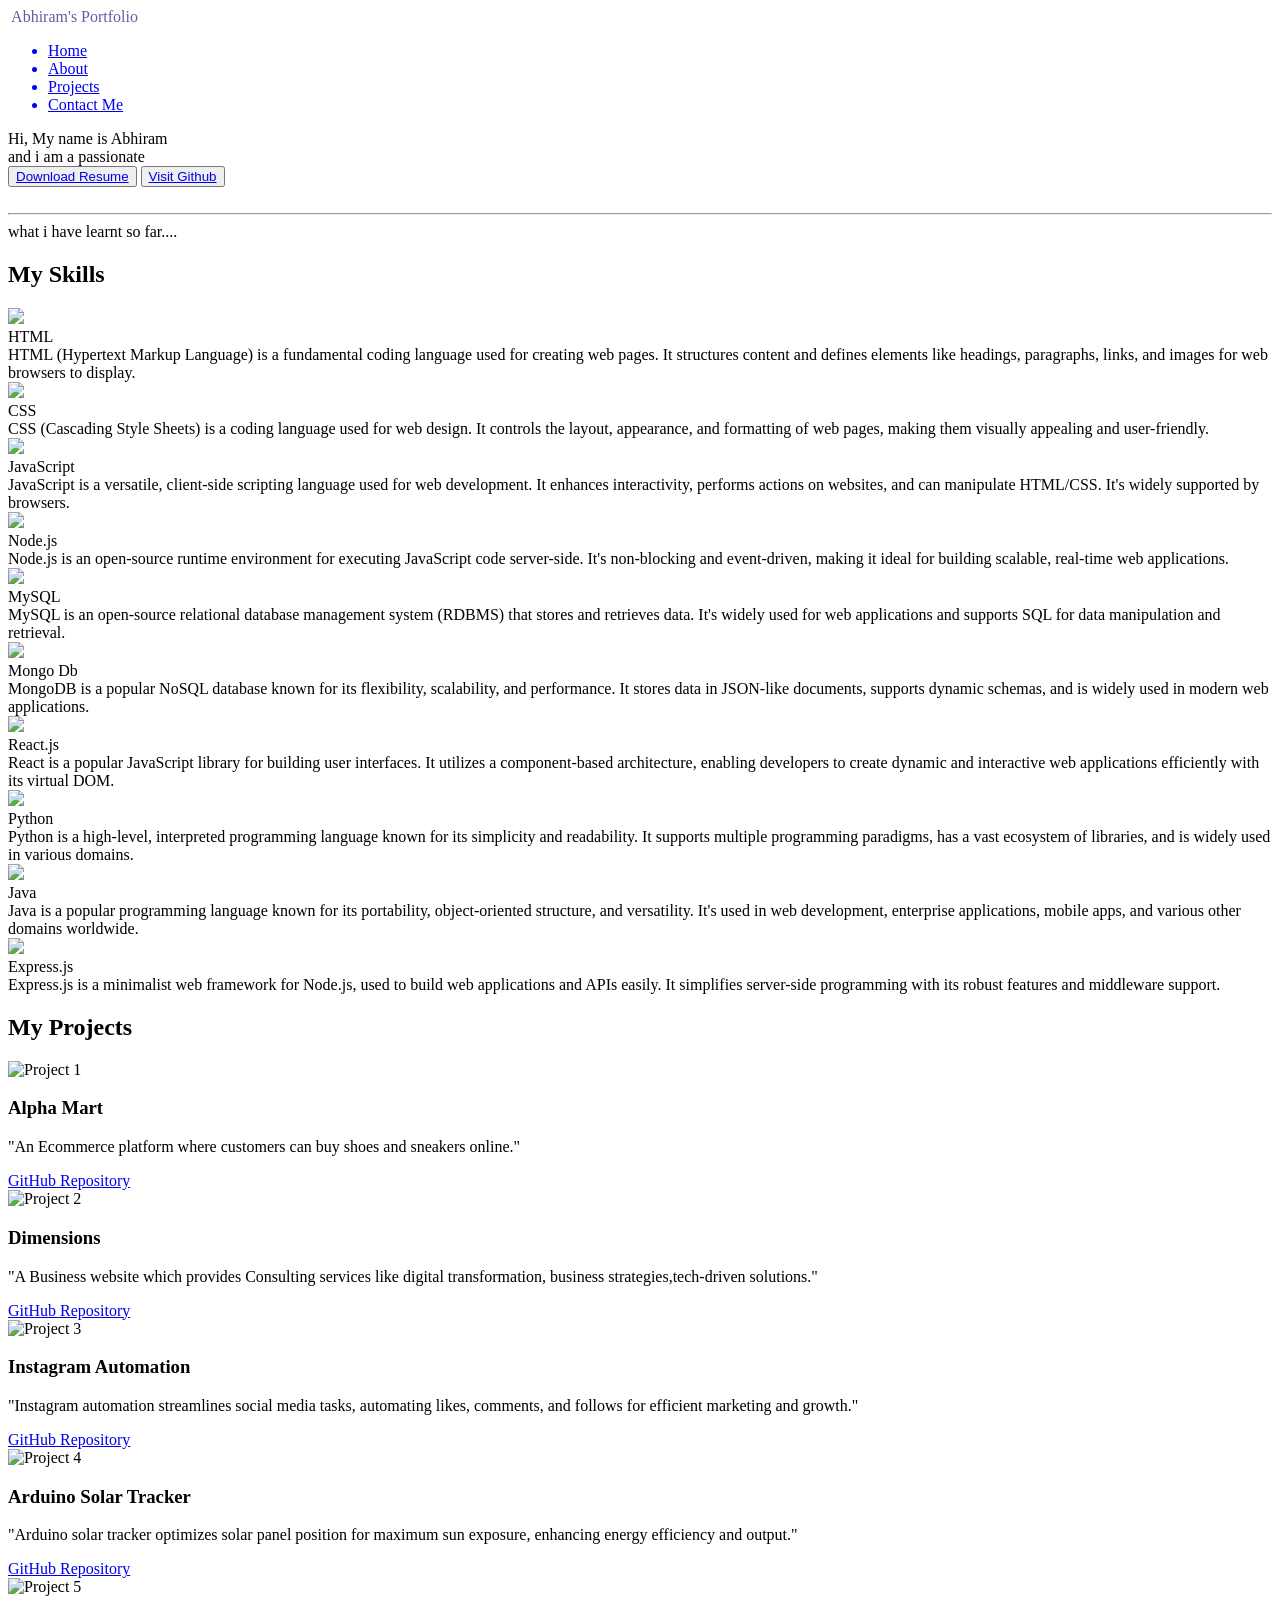
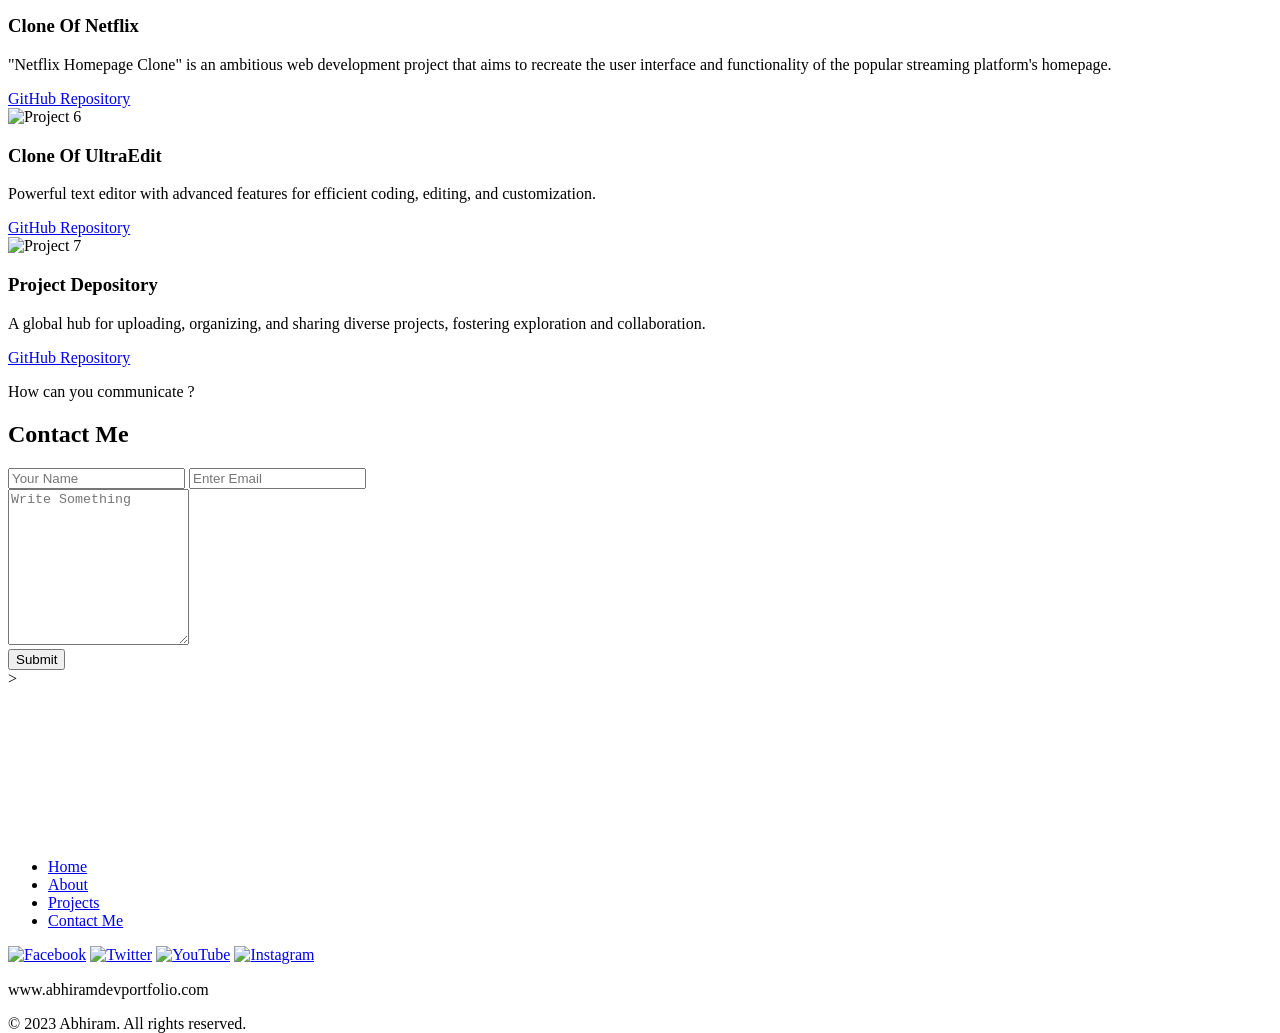
==== index.html @ 0ca9416a "Add files via upload" ====
<!DOCTYPE html>
<html lang="en">
  <head>
    <meta charset="UTF-8" />
    <meta name="viewport" content="width=device-width, initial-scale=1.0" />
    <link rel="preconnect" href="https://fonts.googleapis.com" />
    <title>Abhi - Portfolio</title>
    <link rel="stylesheet" href="style.css">
  </head>
  <body>
    <nav>
      <div class="left">
        <a
          href="index.html"
          style="text-decoration: none; color: #695AA6"
        >
        <img src="images/Union.png" alt="" class="animation">
          Abhiram's Portfolio
        </a>
      </div>
      <div class="right">
        <ul>
          <a href="index.html"><li>Home</li></a>
          <a href="about.html"><li>About</li></a>
          <a href="#projectsection"><li>Projects</li></a>
          <a href="#contact-me"><li style="width: 100px;">Contact Me</li></a>
        </ul>
      </div>
    </nav>

    <main>
      <section class="firstSection">
        <div class="sectionLeft">
          <div>Hi, My name is <span class="purple">Abhiram</span></div>
          <div>and i am a passionate</div>
          <span id="element"></span>
          <div class="buttons">
            <button class="btn"><a href="images\currentResume.png" >Download Resume</a></button>
            <button class="btn" ><a href="https://github.com/AbhiramChikatla">Visit Github</a></button>
          </div>
        </div>
        <div class="sectionRight">
          <img src="images\bg1.png" alt="" />
        </div>
      </section>
      <hr />
      <section class="secondsection">
        <span class="text-gray"> what i have learnt so far....</span>
        <h2>My Skills</h2>
        <div class="box-content">
        <div class="box">
          <div class="vertical">
            <div class="top_image">
            <img  src="images\html.png" />
          </div>
            <div class="first_title">HTML</div>
            <div class="first_desc">
              HTML (Hypertext Markup Language) is a fundamental coding language used for creating web pages. It structures content and defines elements like headings, paragraphs, links, and images for web browsers to display.            </div>
            </div>
            <div class="vertical">
              <div class="top_image">
            <img  src="images\css.png" />
          </div>
            <div class="first_title">CSS</div>
            <div class="first_desc">
              CSS (Cascading Style Sheets) is a coding language used for web design. It controls the layout, appearance, and formatting of web pages, making them visually appealing and user-friendly.            </div>
          </div>
          <div class="vertical">
            <div class="top_image">
            <img  src="images\javascript.png" />
          </div>
            <div class="first_title">JavaScript</div>
            <div class="first_desc">
              JavaScript is a versatile, client-side scripting language used for web development. It enhances interactivity, performs actions on websites, and can manipulate HTML/CSS. It's widely supported by browsers.            </div>
          </div>
          <div class="vertical">
            <div class="top_image">
            <img  src="images\nodejs.png" />
          </div>
            <div class="first_title">Node.js</div>
            <div class="first_desc">
              Node.js is an open-source runtime environment for executing JavaScript code server-side. It's non-blocking and event-driven, making it ideal for building scalable, real-time web applications.            </div>
          </div>
          <div class="vertical">
            <div class="top_image">
            <img  src="images\mysql.png" />
          </div>
            <div class="first_title">MySQL</div>
            <div class="first_desc">MySQL is an open-source relational database management system (RDBMS) that stores and retrieves data. It's widely used for web applications and supports SQL for data manipulation and retrieval.
            </div>
          </div>
        </div>
        <div class="box">
          <div class="vertical">
            <div class="top_image">
            <img  src="images/database.png" class="invert"/>
          </div>
            <div class="first_title">Mongo Db</div>
            <div class="first_desc">
              MongoDB is a popular NoSQL database known for its flexibility, scalability, and performance. It stores data in JSON-like documents, supports dynamic schemas, and is widely used in modern web applications.            </div>
            </div>
            <div class="vertical">
              <div class="top_image">
            <img  src="images\library.png" />
          </div>
            <div class="first_title">React.js</div>
            <div class="first_desc">
              React is a popular JavaScript library for building user interfaces. It utilizes a component-based architecture, enabling developers to create dynamic and interactive web applications efficiently with its virtual DOM.         </div>
          </div>
          <div class="vertical">
            <div class="top_image">
            <img  src="images\python.png" />
          </div>
            <div class="first_title">Python</div>
            <div class="first_desc">
              Python is a high-level, interpreted programming language known for its simplicity and readability. It supports multiple programming paradigms, has a vast ecosystem of libraries, and is widely used in various domains.          </div>
          </div>
          <div class="vertical">
            <div class="top_image">
            <img  src="images\java.png" />
          </div>
            <div class="first_title">Java</div>
            <div class="first_desc">
              Java is a popular programming language known for its portability, object-oriented structure, and versatility. It's used in web development, enterprise applications, mobile apps, and various other domains worldwide.            </div>
          </div>
          <div class="vertical">
            <div class="top_image">
            <img  src="images\express.png" class=""/>
          </div>
            <div class="first_title">Express.js</div>
            <div class="first_desc">
              Express.js is a minimalist web framework for Node.js, used to build web applications and APIs easily. It simplifies server-side programming with its robust features and middleware support.          </div>
          </div>
        </div>
        
      </div>
    </div>
      </section>
      <section class="projects-section" id="projectsection">
        <h2>My Projects</h2>
        <div class="project-cell">
            <img src="images\thumbnail.jpg" alt="Project 1" class="thumbnail">
            <div class="project-details">
                <h3>Alpha Mart</h3>
                <p>"An Ecommerce platform where customers can buy shoes and sneakers online."</p>
                <a href="https://github.com/AbhiramChikatla/Alpha-Mart.git" class="project-link">GitHub Repository</a>
            </div>
        </div>
        <div class="project-cell">
            <img src="images\profit.png" alt="Project 2" class="thumbnail">
            <div class="project-details">
                <h3>Dimensions</h3>
                <p>"A Business website which provides Consulting services like digital transformation, business strategies,tech-driven solutions."</p>
                <a href="https://github.com/AbhiramChikatla/Dimensions.git" class="project-link">GitHub Repository</a>
            </div>
        </div>
        <div class="project-cell">
            <img src="images\instagram.png" alt="Project 3" class="thumbnail">
            <div class="project-details">
                <h3>Instagram Automation</h3>
                <p>"Instagram automation streamlines social media tasks, automating likes, comments, and follows for efficient marketing and growth."</p>
                <a href="https://github.com/AbhiramChikatla/InstagramAutomation.git" class="project-link">GitHub Repository</a>
            </div>
        </div>
        <div class="project-cell">
            <img src="images\arduino.png" alt="Project 4" class="thumbnail">
            <div class="project-details">
                <h3>Arduino Solar Tracker</h3>
                <p>"Arduino solar tracker optimizes solar panel position for maximum sun exposure, enhancing energy efficiency and output."</p>
                <a href="https://github.com/AbhiramChikatla/Arduino-Solar-Tracker.git" class="project-link">GitHub Repository</a>
            </div>
        </div>
        <div class="project-cell">
            <img src="images\netflix.png" alt="Project 5" class="thumbnail">
            <div class="project-details">
                <h3>Clone Of Netflix</h3>
                <p>"Netflix Homepage Clone" is an ambitious web development project that aims to recreate the user interface and functionality of the popular streaming platform's homepage.</p>
                <a href="https://github.com/AbhiramChikatla/CloneOfNetflix.git" class="project-link">GitHub Repository</a>
            </div>
        </div>
        <div class="project-cell">
            <img src="images\realue.png" alt="Project 6" class="thumbnail">
            <div class="project-details">
                <h3>Clone Of UltraEdit</h3>
                <p>Powerful text editor with advanced features for efficient coding, editing, and customization.</p>
                <a href="https://github.com/AbhiramChikatla/UltraEdit.git" class="project-link">GitHub Repository</a>
            </div>
        </div>

        <div class="project-cell">
            <img src="images\projectdepository.png" alt="Project 7" class="thumbnail">
            <div class="project-details">
                <h3>Project Depository
                </h3>
                <p>A global hub for uploading, organizing, and sharing diverse projects, fostering exploration and collaboration.</p>
                <a href="https://github.com/AbhiramChikatla/Project_Depository.git" class="project-link">GitHub Repository</a>
            </div>
        </div>

    </section>
    <section id="contact-me">
      <div class="contact">
        <div class="contact-content">
          <p>How can you communicate ?</p>
          <h1>Contact Me</h1>
        </div>
        <form id="send_form"> 
        <div class="input-field">
          <div class="name-email">
            <input type="text" placeholder="Your Name" id="Name">
            <input type="email" placeholder="Enter Email" id="Email">
          </div>
          <div class="input-box">
            <textarea id="Query" id="" rows="10" placeholder="Write Something"></textarea>
          </div>
          <div class="send-btn">
            <!-- <button id="btn">Send Message</button> -->
            <input type="submit">
          </div>
        </div>
        ></form>
      </div>
      <div class="query-map">
        <iframe
          src="https://www.google.com/maps/embed?pb=!1m18!1m12!1m3!1d3834.3317049547194!2d-122.08379598573413!3d37.42199907981059!2m3!1f0!2f0!3f0!3m2!1i1024!2i768!4f13.1!3m3!1m2!1s0x808580c6f404ce6b%3A0x1791de3a2769cc6a!2sGolden%20Gate%20Bridge!5e0!3m2!1sen!2sus!4v1632366788265!5m2!1sen!2sus"
          frameborder="0"
          style="border: 0"
          allowfullscreen=""
          aria-hidden="false"
          tabindex="0"
        ></iframe>
      </div>
    </section>
        </main>
    <footer>
      <div class="footer-nav" style="padding-bottom: 10;">
          <ul>
              <li><a href="index.html">Home</a></li>
              <li><a href="about.html">About</a></li>
              <li><a href="index.html#projectsection">Projects</a></li>
              <li><a href="#contact-me">Contact Me</a></li>
          </ul>
      </div>
      <div class="social-icons">
          <a href="https://www.facebook.com/abhiram.chikatla"><img src="images\face1.png" alt="Facebook"></a>
          <a href="https://twitter.com/ChikatlaAbhiram"><img src="images\twitter.png" alt="Twitter"></a>
          <a href="http://www.youtube.com"><img src="images\youtube.png" alt="YouTube"></a>
          <a href="https://www.instagram.com/chikatla_abhiram/"><img src="images\insta.png" alt="Instagram"></a>
      
      </div>
      <div style="position: relative; bottom: -17px;">www.abhiramdevportfolio.com
        
        <p class="copy">&copy; 2023 Abhiram. All rights reserved.</p>
      </div>
  </footer>
</body>
<script src="script.js"></script>
  <!-- Load library from the CDN -->
    <script src="https://unpkg.com/typed.js@2.0.16/dist/typed.umd.js"></script>
    

    <!-- Setup and start animation! -->
    <script>
      var typed = new Typed("#element", {
        strings: ["Web developer", "Freelancher", "Python programmer"],
        typeSpeed: 80,
      });
    </script>
  </body>
</html>
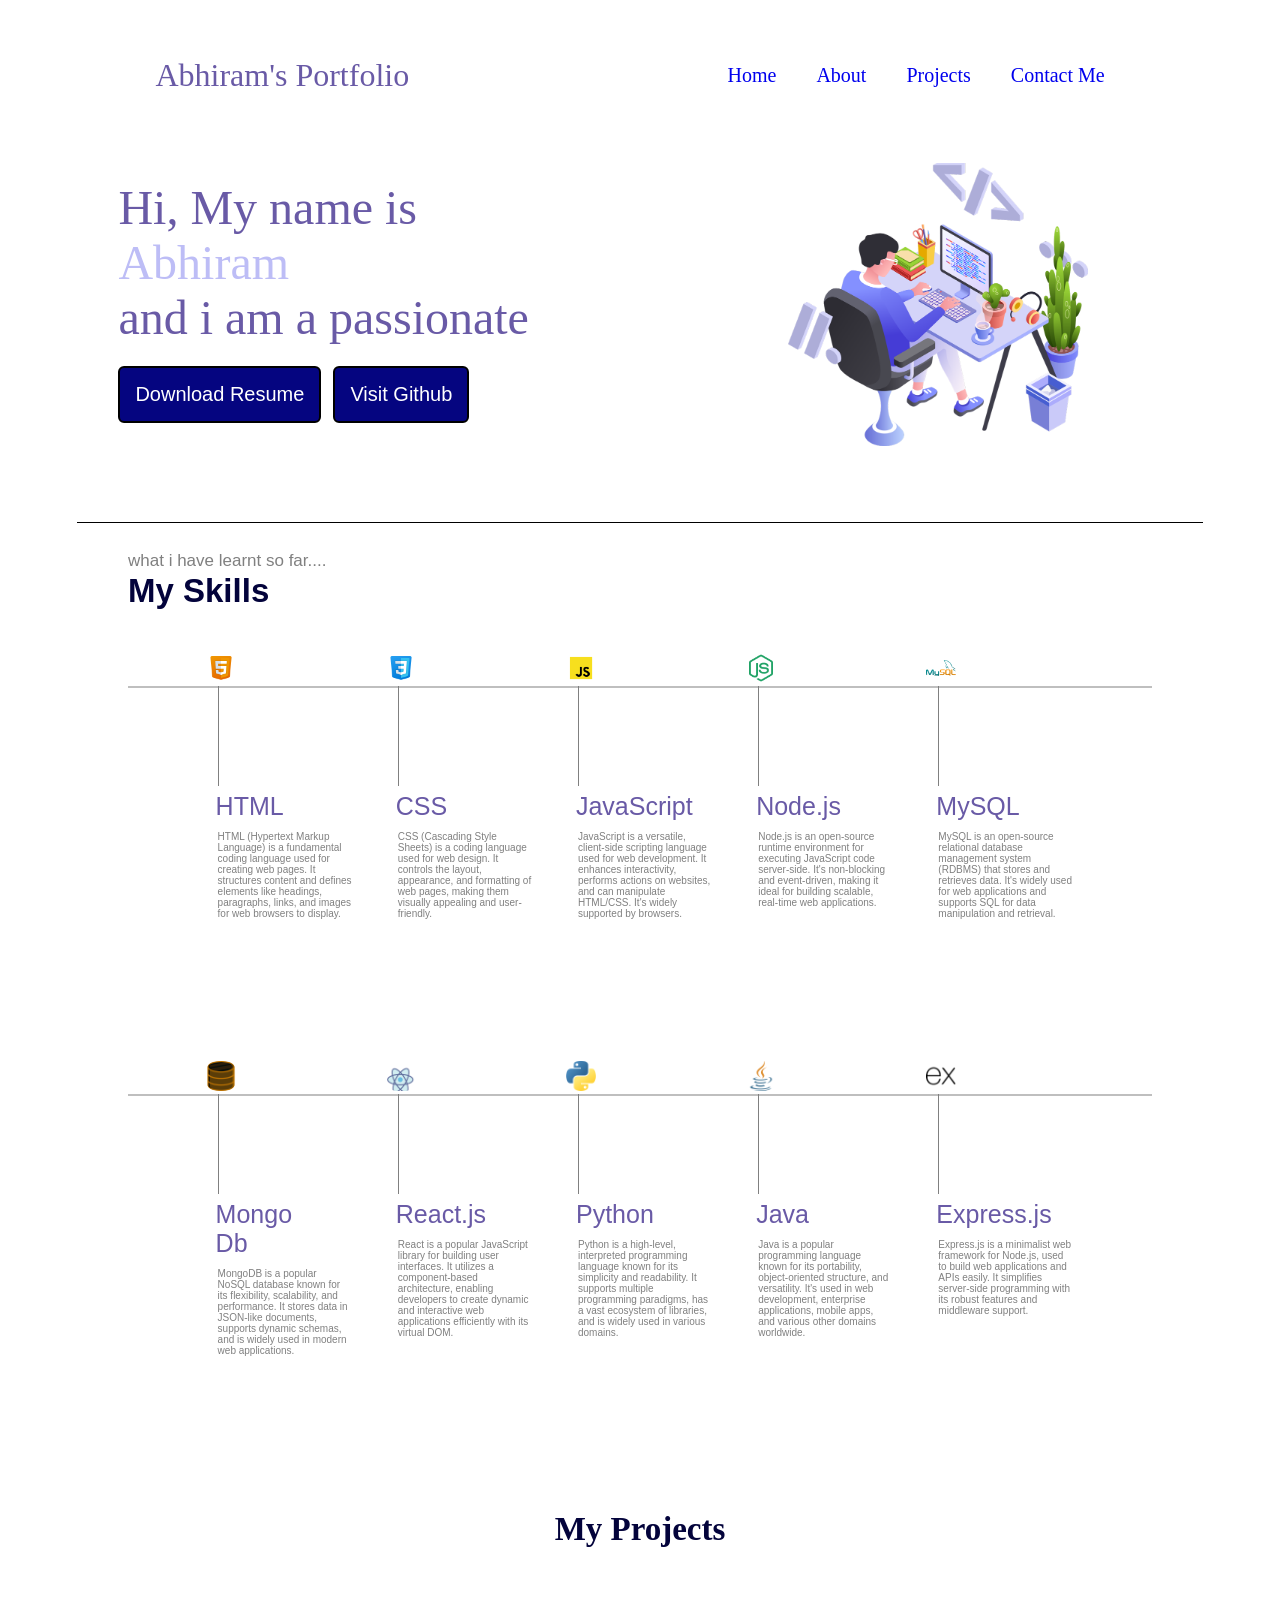
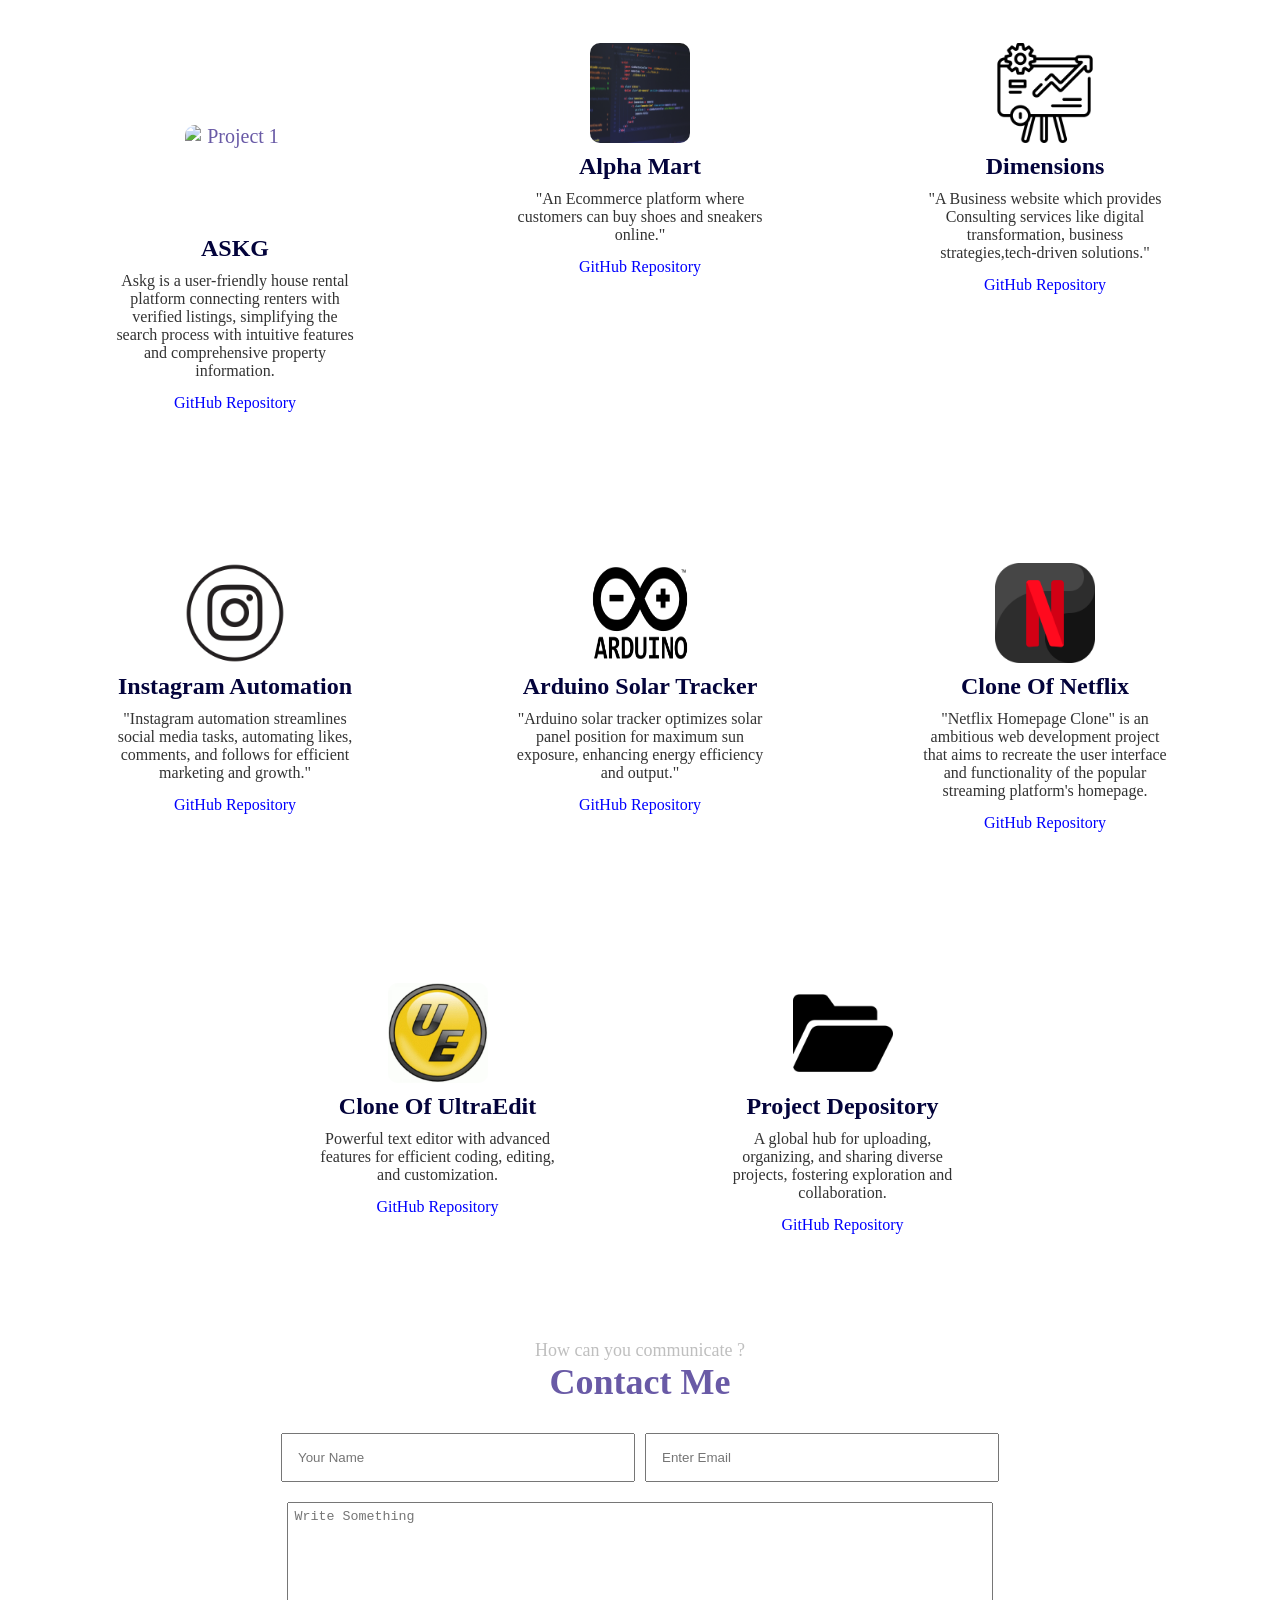
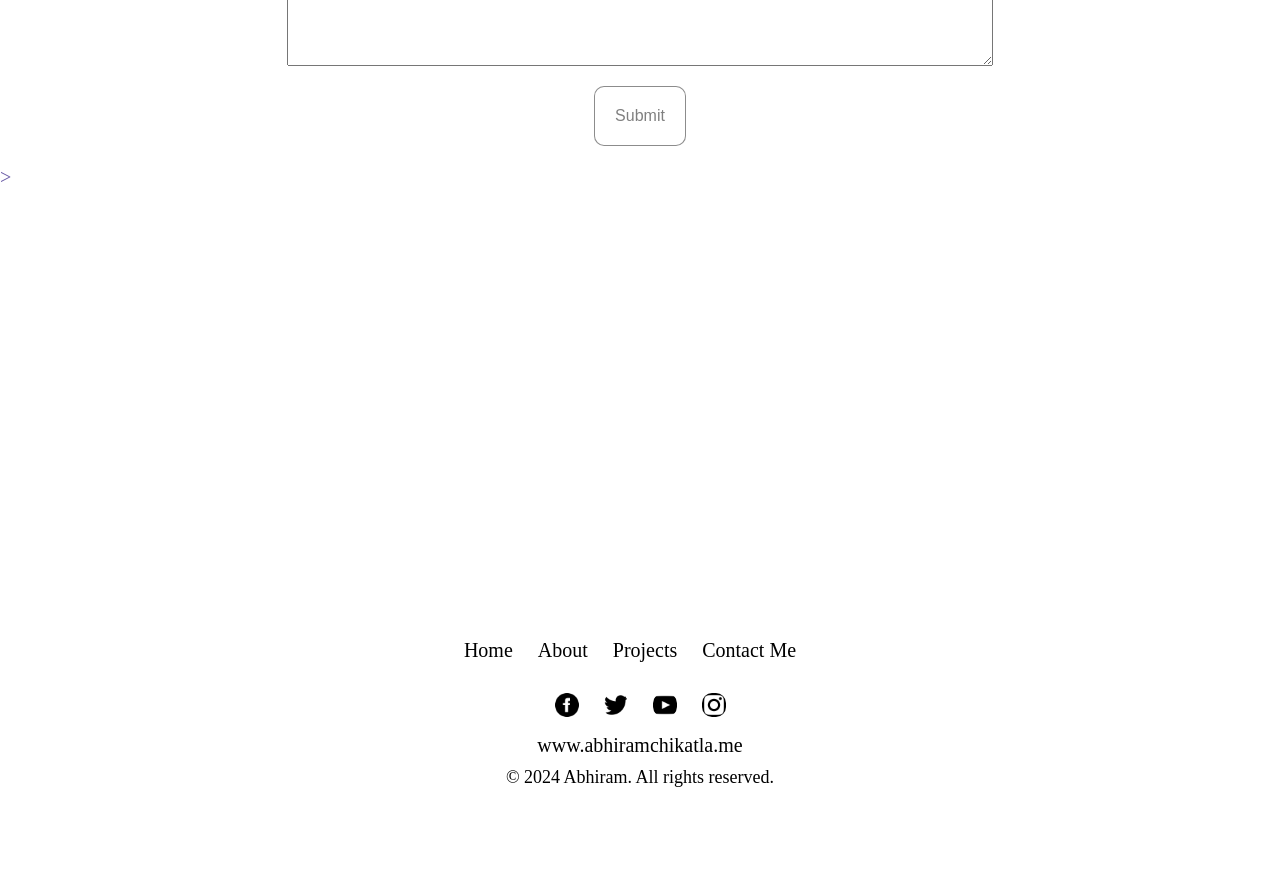
==== commit 5e588462: "Add files via upload" ====
--- a/index.html
+++ b/index.html
@@ -11,7 +11,7 @@
     <nav>
       <div class="left">
         <a
-          href="index.html"
+          href="/"
           style="text-decoration: none; color: #695AA6"
         >
         <img src="images/Union.png" alt="" class="animation">
@@ -20,8 +20,8 @@
       </div>
       <div class="right">
         <ul>
-          <a href="index.html"><li>Home</li></a>
-          <a href="about.html"><li>About</li></a>
+          <a href="/"><li>Home</li></a>
+          <a href="about"><li>About</li></a>
           <a href="#projectsection"><li>Projects</li></a>
           <a href="#contact-me"><li style="width: 100px;">Contact Me</li></a>
         </ul>
@@ -35,7 +35,7 @@
           <div>and i am a passionate</div>
           <span id="element"></span>
           <div class="buttons">
-            <button class="btn"><a href="images\currentResume.png" >Download Resume</a></button>
+            <button class="btn"><a href="images\Abhiram_Ch Resume.pdf" >Download Resume</a></button>
             <button class="btn" ><a href="https://github.com/AbhiramChikatla">Visit Github</a></button>
           </div>
         </div>
@@ -138,6 +138,14 @@
       </section>
       <section class="projects-section" id="projectsection">
         <h2>My Projects</h2>
+        <div class="project-cell">
+            <img src="images\askgLogo.png" alt="Project 1" class="thumbnail">
+            <div class="project-details">
+                <h3>ASKG</h3>
+                <p>Askg is a user-friendly house rental platform connecting renters with verified listings, simplifying the search process with intuitive features and comprehensive property information.</p>
+                <a href="https://github.com/AbhiramChikatla/ASKG.git" class="project-link">GitHub Repository</a>
+            </div>
+        </div>
         <div class="project-cell">
             <img src="images\thumbnail.jpg" alt="Project 1" class="thumbnail">
             <div class="project-details">
@@ -235,8 +243,8 @@
     <footer>
       <div class="footer-nav" style="padding-bottom: 10;">
           <ul>
-              <li><a href="index.html">Home</a></li>
-              <li><a href="about.html">About</a></li>
+              <li><a href="/">Home</a></li>
+              <li><a href="about">About</a></li>
               <li><a href="index.html#projectsection">Projects</a></li>
               <li><a href="#contact-me">Contact Me</a></li>
           </ul>
@@ -248,9 +256,9 @@
           <a href="https://www.instagram.com/chikatla_abhiram/"><img src="images\insta.png" alt="Instagram"></a>
       
       </div>
-      <div style="position: relative; bottom: -17px;">www.abhiramdevportfolio.com
+      <div style="position: relative; bottom: -17px;">www.abhiramchikatla.me
         
-        <p class="copy">&copy; 2023 Abhiram. All rights reserved.</p>
+        <p class="copy">&copy; 2024 Abhiram. All rights reserved.</p>
       </div>
   </footer>
 </body>
--- a/style.css
+++ b/style.css
@@ -0,0 +1,450 @@
+* {
+    padding: 0;
+    margin: 0;
+}
+:root {
+    --primary: #695aa6;
+}
+body {
+    color: var(--primary);
+    font-size: 20px;
+}
+
+nav {
+    display: flex;
+    justify-content: space-around;
+    height: 100px;
+    align-items: center;
+    margin-top: 25px;
+}
+nav ul {
+    display: flex;
+}
+nav ul li {
+    margin: 0px 20px;
+    list-style: none;
+}
+.left {
+    font-size: 2rem;
+    display: flex;
+    align-items: center;
+    justify-content: center;
+}
+.firstSection {
+    display: flex;
+    justify-content: space-around;
+    align-items: center;
+    margin-top: 3%;
+    flex-wrap: wrap;
+}
+.box-content {
+    display: flex;
+    justify-content: center;
+    flex-direction: column;
+}
+.sectionLeft {
+    width: 33%;
+    font-size: 3rem;
+    /* background-color: red; */
+    /* text-align: center; */
+}
+.sectionRight {
+    width: 30%;
+    /* margin-top: 5%; */
+    /* text-align: center; */
+    /* background-color: red; */
+}
+.sectionRight img {
+    width: 300px;
+    margin: 0px 10px;
+}
+.purple {
+    color: rgb(189, 189, 246);
+}
+
+@keyframes example {
+    0% {
+        transform: rotate(0deg);
+    }
+    /* 25% {
+        transform: rotate(180deg);
+    }
+    50% {
+        transform: rotate(270deg);
+    } */
+    100% {
+        transform: rotate(360deg);
+    }
+}
+
+.animation {
+    animation-name: example;
+    animation-duration: 5s;
+    animation-timing-function: linear;
+    animation-iteration-count: infinite;
+    filter: invert(1);
+    height: 25px;
+}
+nav ul a {
+    text-decoration: none;
+}
+nav ul a:hover {
+    color: rgb(138, 138, 239);
+}
+#element {
+    color: rgb(189, 189, 246);
+}
+.secondsection {
+    width: 80vw;
+    font-size: 25px;
+    margin: auto;
+    height: 60vw;
+    font-family: Verdana, Geneva, Tahoma, sans-serif;
+}
+main hr {
+    height: 1px;
+    border: 0px;
+    margin: 71px 77px 20px 77px;
+    background-color: black;
+}
+.text-gray {
+    color: gray;
+    font-size: 17px;
+}
+main h2 {
+    font-size: 33px;
+}
+.secondsection .box {
+    width: 80vw;
+    margin: 56px 0px;
+    height: 2px;
+
+    display: flex;
+    margin-bottom: 350px;
+    background-color: rgba(128, 128, 128, 0.5);
+}
+.invert {
+    filter: invert(1);
+}
+.secondsection .vertical {
+    height: 100px;
+    width: 1px;
+    margin: 0px 7vw;
+    background-color: gray;
+}
+.secondsection .skill {
+    display: flex;
+    align-items: center;
+}
+
+.top_image {
+    width: 30px;
+    position: relative;
+    top: -33px;
+    left: -12px;
+}
+
+.first_title {
+    position: relative;
+    top: 70px;
+    /* width: 104px; */
+    left: -2px;
+}
+
+.first_desc {
+    font-size: 10px;
+    position: relative;
+    top: 80px;
+    width: 134px;
+    color: gray;
+}
+.btn a {
+    text-decoration: none;
+    color: white;
+}
+/* Project Section Styles */
+.projects-section {
+    margin: 20px;
+    text-align: center;
+    margin-top: 200px;
+}
+
+h2 {
+    font-size: 2rem;
+    color: #03033b;
+    margin-bottom: 20px;
+}
+/* Project Cell Styles */
+.project-cell {
+    display: inline-grid;
+    width: 250px;
+    margin: 40px;
+    padding: 35px;
+    background-color: #fff;
+    border-radius: 10px;
+    box-shadow: 0 0 10px rgba(0, 0, 0, 0); /* Initial transparent box shadow */
+    transition: box-shadow 0.3s;
+}
+
+.project-cell:hover {
+    box-shadow: 0 0 20px rgba(0, 0, 0, 0.2); /* More pronounced box shadow on hover */
+}
+
+/* Rest of the styles (img, h3, p, and project-link) remain the same */
+
+.range {
+    display: flex;
+    justify-content: center;
+}
+.white {
+    width: 25vw;
+    height: 20px;
+    border: 2px solid black;
+    margin: 10px 30px;
+}
+.fill {
+    background-color: green;
+    width: 20vw;
+    height: 20px;
+    z-index: 999;
+    position: relative;
+}
+
+img {
+    max-width: 100%;
+    border-radius: 10px;
+}
+
+.project-details {
+    margin-top: 10px;
+}
+.project-details p {
+    padding-bottom: 10px;
+}
+
+h3 {
+    font-size: 1.5rem;
+    color: #03033b;
+}
+
+p {
+    font-size: 1rem;
+    color: #333;
+    margin-top: 10px;
+}
+
+/* Project Link Styles */
+.project-link {
+    font-size: 1rem;
+    color: #03033b;
+    text-decoration: none;
+    margin-top: 10px;
+    color: blue;
+}
+
+.thumbnail {
+    width: 100px;
+    height: 100px;
+    margin: auto;
+}
+.myprojects {
+    text-align: left;
+}
+footer {
+    color: black; /* White text color for the footer */
+    height: 20vh;
+    padding: 20px 0;
+    text-align: center;
+    font-size: 20px;
+    font: white;
+}
+.contact {
+    width: 100%;
+}
+.contact-content {
+    text-align: center;
+}
+.contact-content p {
+    color: rgba(128, 128, 128, 0.5);
+    font-size: 18px;
+}
+.contact-content h1 {
+    color: var(--primary);
+    font-size: 36px;
+    margin-bottom: 30px;
+}
+
+.name-email {
+    text-align: center;
+    display: flex;
+    justify-content: center;
+    gap: 10px;
+}
+.name-email input {
+    padding: 15px;
+    width: 25%;
+    outline: gray;
+}
+.input-box {
+    display: flex;
+    justify-content: center;
+    margin-top: 20px;
+}
+.input-box textarea {
+    width: 54%;
+    padding: 6px;
+}
+.send-btn {
+    text-align: center;
+    margin: 20px 0;
+}
+.send-btn input {
+    padding: 20px;
+    background-color: white;
+    color: gray;
+    font-size: 16px;
+    outline: gray;
+    border: 1px solid rgba(128, 128, 128, 0.9);
+    border-radius: 10px;
+    cursor: pointer;
+}
+.send-btn input:hover {
+    background-color: #050580;
+    color: white;
+}
+#contact-me {
+    display: flex;
+    justify-content: center;
+    flex-direction: column;
+}
+.query-map {
+    display: flex;
+    justify-content: center;
+}
+.query-map iframe {
+    width: 80%;
+    height: 400px;
+}
+/* Style for footer navigation links */
+footer {
+    margin: 30px 0;
+}
+.footer-nav ul {
+    list-style-type: none;
+    padding: 0;
+}
+
+.footer-nav ul li {
+    display: inline;
+    margin-right: 20px;
+}
+.footer-nav ul li a {
+    text-decoration: none;
+    color: black;
+}
+
+/* Style for footer navigation links on hover */
+.footer-nav a:hover {
+    color: #ffd700; /* Yellow text color on hover */
+}
+.social-icons {
+    padding-top: 30px;
+}
+
+/* Style for social media icons */
+.social-icons a {
+    margin: 0 10px; /* Add spacing between icons */
+    text-decoration: none;
+}
+
+/* Style for social media icons images (adjust width/height as needed) */
+.social-icons img {
+    width: 24px;
+    height: 24px;
+    vertical-align: middle;
+    filter: invert(1);
+}
+.copy {
+    color: black;
+    font-size: 18px;
+}
+.buttons .btn {
+    background-color: rgb(5 5 128);
+    /* background-color: var(--primary); */
+    color: black;
+    border: 2px solid black;
+    font-size: 20px;
+    border-radius: 6px;
+    cursor: pointer;
+    padding: 15px;
+}
+.sectionLeft .buttons {
+    padding: 12px 0px;
+}
+@media screen and (max-width: 1200px) {
+    body,
+    html {
+        overflow-x: hidden;
+    }
+    body {
+        min-width: fit-content;
+    }
+    .firstSection {
+        flex-direction: column-reverse;
+    }
+    .secondsection .box {
+        flex-direction: column;
+        width: max(30vw, 225px);
+    }
+    .vertical-title,
+    .vertical-desc {
+        left: 45px;
+    }
+
+    .first_desc {
+        position: relative;
+        left: 20px;
+    }
+    .first_title {
+        position: relative;
+        left: 20px;
+    }
+    .secondsection .vertical {
+        height: unset;
+    }
+    .box-content {
+        flex-direction: row;
+    }
+    nav {
+        flex-direction: column;
+    }
+    .sectionLeft {
+        text-align: center;
+        display: flex;
+        flex-direction: column;
+        justify-content: center;
+        width: 100%;
+        align-items: center;
+        font-size:35px;
+    }
+    .secondsection {
+        display: flex;
+        flex-direction: column;
+        align-items: center;
+        height: 150vh;
+    }
+    .sectionRight {
+        display: flex;
+        justify-content: center;
+    }
+    .sectionRight img {
+        width: 225px;
+        margin-bottom: 30px;
+    }
+    .top_image {
+        top: 110px;
+    }
+    .skillsview {
+        display: flex;
+    }
+}
